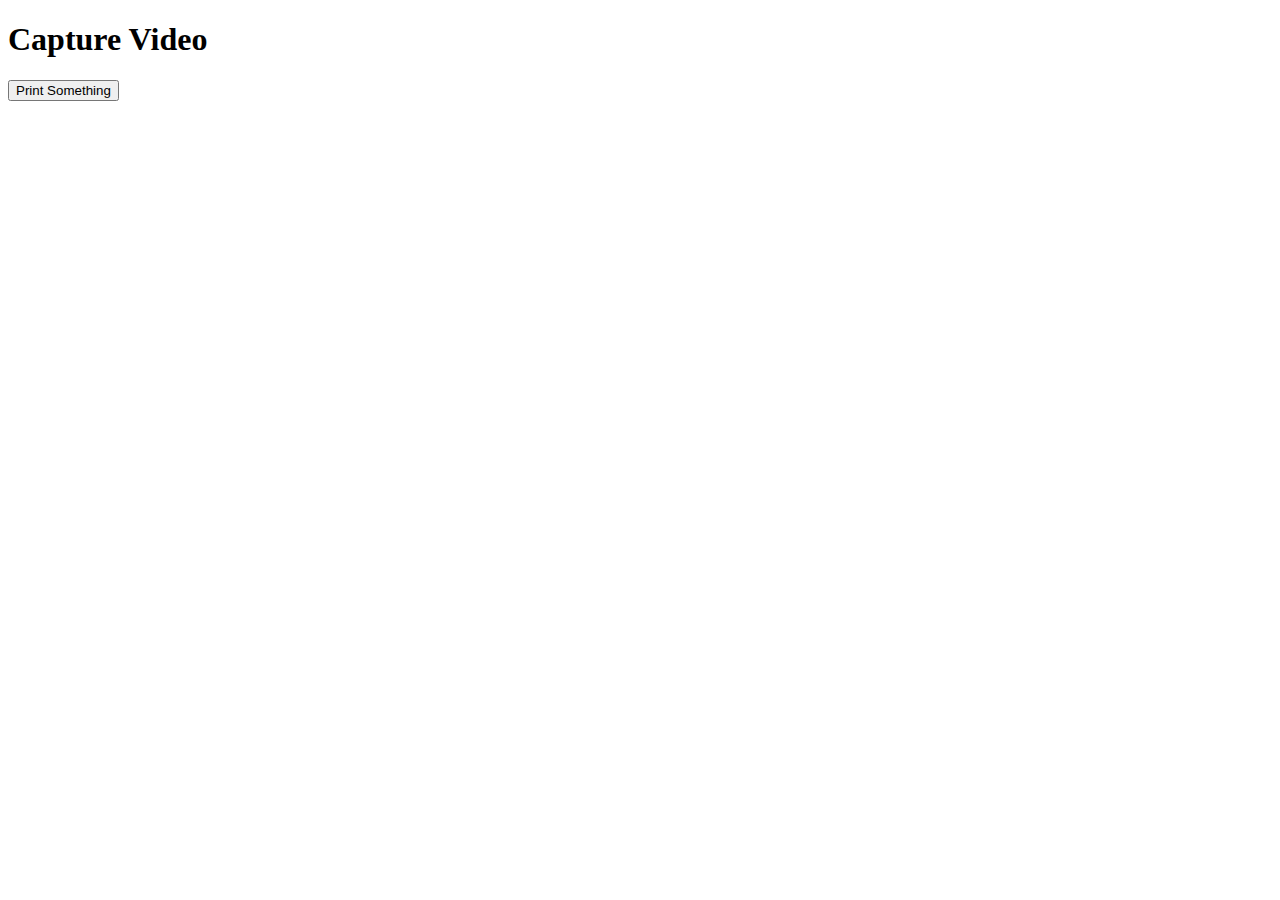
==== index.html @ d815b397 "Sample Project" ====
<!doctype html>

<html>
    <head>
        <meta charset="UTF-8">
        <meta name="viewport" content="width=device-width,initial-scale=1.0">

        <link rel="stylesheet" href="https://pyscript.net/releases/2024.1.1/core.css">

        <!-- This script tag bootstraps PyScript -->
        <script type="module" src="https://pyscript.net/releases/2024.1.1/core.js"></script>

        <script type="module">
            const loading = document.getElementById('loading');
            addEventListener('py:ready', () => loading.close());
            loading.showModal();
        </script>

        <title>Pose Estimation</title>
    </head>

    <body>
        <section>
            <h1>Capture Video</h1>
            <script type="py" src="./videoCapture.py"></script>
            <button id="Record Video" py-click="videoCapture.print">Print Something</button>
        </section>
    </body>
</html>
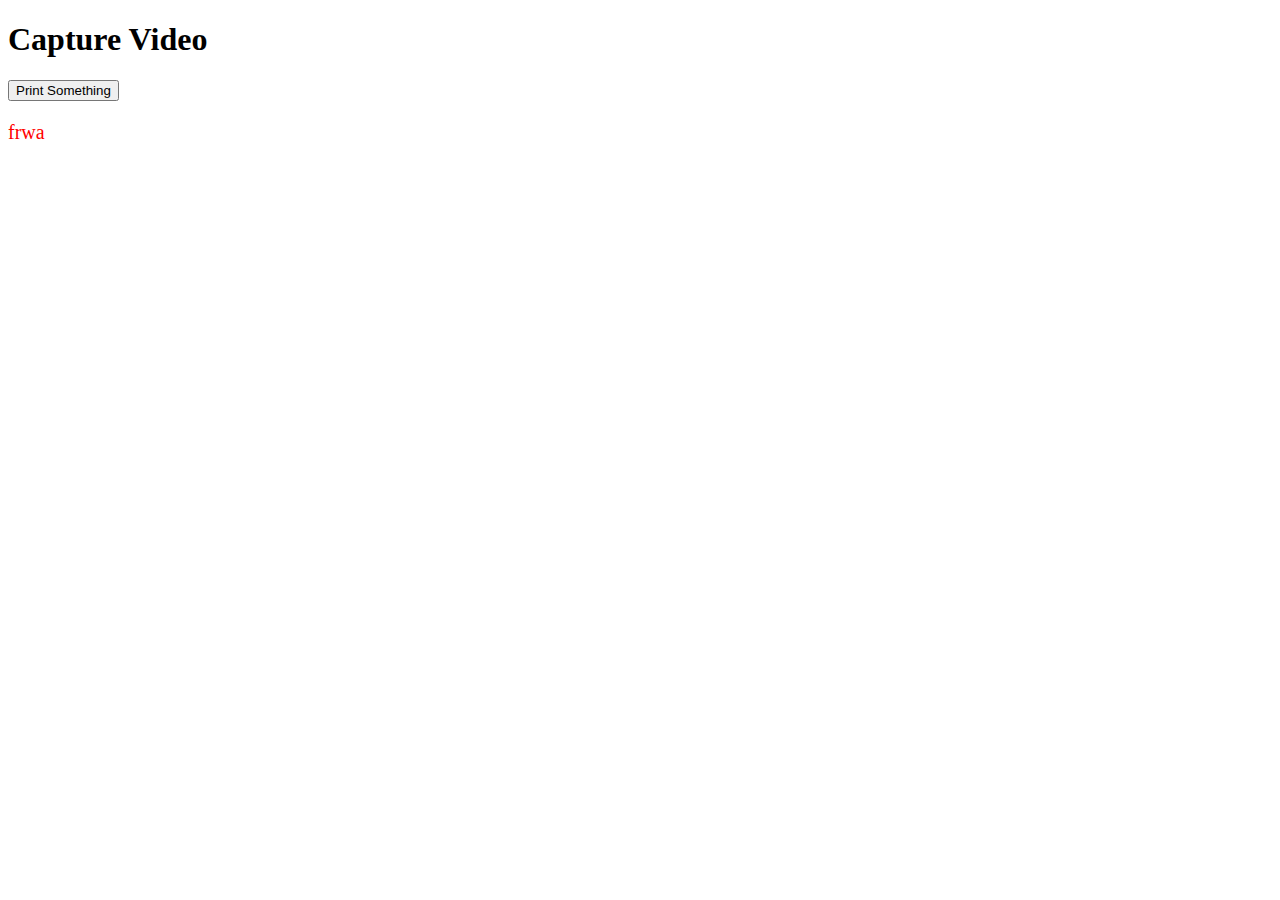
==== commit b3902e71: "Adding style sheet" ====
--- a/index.html
+++ b/index.html
@@ -5,7 +5,7 @@
         <meta charset="UTF-8">
         <meta name="viewport" content="width=device-width,initial-scale=1.0">
 
-        <link rel="stylesheet" href="https://pyscript.net/releases/2024.1.1/core.css">
+        <link rel="stylesheet" href="style.css">
 
         <!-- This script tag bootstraps PyScript -->
         <script type="module" src="https://pyscript.net/releases/2024.1.1/core.js"></script>
@@ -24,6 +24,7 @@
             <h1>Capture Video</h1>
             <script type="py" src="./videoCapture.py"></script>
             <button id="Record Video" py-click="videoCapture.print">Print Something</button>
+            <p class="title">frwa</p>
         </section>
     </body>
 </html>--- a/style.css
+++ b/style.css
@@ -0,0 +1,4 @@
+.title{
+    color: red;
+    font-size: 20px;
+}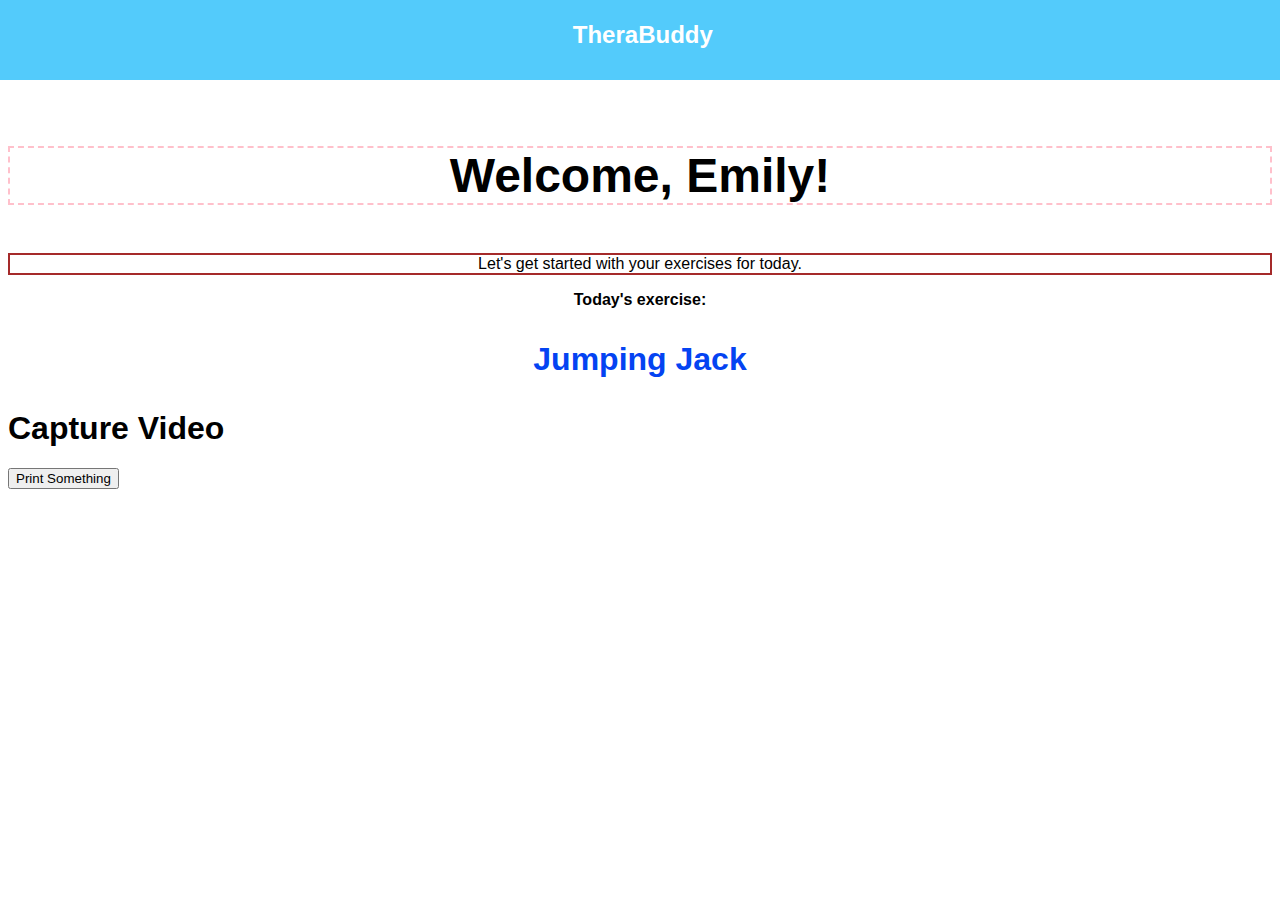
==== commit e1eb37cb: "updated style sheet" ====
--- a/index.html
+++ b/index.html
@@ -21,10 +21,20 @@
 
     <body>
         <section>
+            <div class="navbar">
+                <p class="welcome">TheraBuddy</p>
+            </div>
+            <div class="welcome-msg">
+                <p class="personal">Welcome, Emily!</p>
+                <p class="sub-personal">Let's get started with your exercises for today.</p>
+            </div>
+            <div class="exercise-prompt">
+                <p>Today's exercise:</p>
+                <p class="exercise">Jumping Jack</p>
+            </div>
             <h1>Capture Video</h1>
             <script type="py" src="./videoCapture.py"></script>
             <button id="Record Video" py-click="videoCapture.print">Print Something</button>
-            <p class="title">frwa</p>
         </section>
     </body>
 </html>--- a/style.css
+++ b/style.css
@@ -1,4 +1,52 @@
-.title{
-    color: red;
-    font-size: 20px;
+:root{
+    --primary-color: #53CBFB;
+    --sec-color: #0443f2;
+    --black: #040404;
+    font-family: Arial, Helvetica, sans-serif;
+    padding: 0px;
+    margin: 0px;
+}
+
+.navbar {
+    width: 102vw;
+    justify-content: center;
+    align-items: center;
+    background-color: var(--primary-color);
+    text-align: center;
+    height: 10vh;
+    display: flex;
+    position: relative;
+    top: -2vh;
+    left: -2vh;
+}
+
+.navbar .welcome{
+    font-size: 1.5rem;
+    color: white;
+    font-weight: bold;
+}
+
+.welcome-msg{
+    text-align: center;
+}
+
+.welcome-msg .personal{
+    font-size: 3rem;
+    font-weight: bold;
+    border: dashed 2px pink;
+}
+
+.welcome-msg .sub-personal{
+    border: solid 2px brown;
+    margin-top: 0px;
+}
+
+.exercise-prompt{
+    font-weight: 700;
+    text-align: center;
+}
+
+.exercise-prompt .exercise{
+    font-size: 2rem;
+    color: var(--sec-color);
 }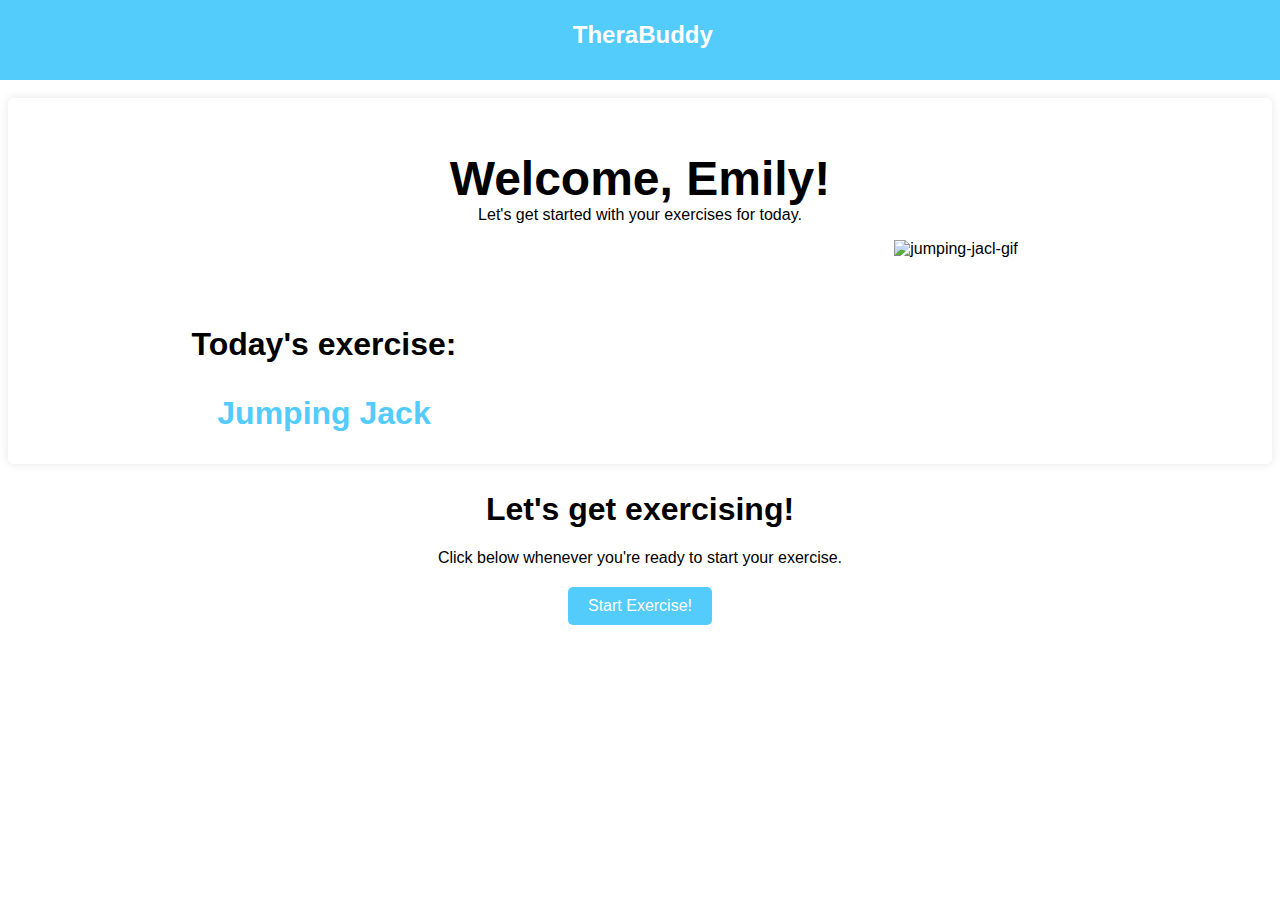
==== commit 87db544c: "base UI ready" ====
--- a/index.html
+++ b/index.html
@@ -24,17 +24,27 @@
             <div class="navbar">
                 <p class="welcome">TheraBuddy</p>
             </div>
-            <div class="welcome-msg">
-                <p class="personal">Welcome, Emily!</p>
-                <p class="sub-personal">Let's get started with your exercises for today.</p>
+            <div class="content">
+                <div class="welcome-msg">
+                    <p class="personal">Welcome, Emily!</p>
+                    <p class="sub-personal">Let's get started with your exercises for today.</p>
+                </div>
+                <div class="exercise-card">
+                    <div class="exercise-prompt">
+                        <p style="font-size: 2rem">Today's exercise:</p>
+                        <p class="exercise">Jumping Jack</p>
+                    </div>
+                    <div class="gif">
+                        <img src="https://cdn.dribbble.com/users/2931468/screenshots/5720362/jumping-jack.gif" alt="jumping-jacl-gif" class="exercise-gif">
+                    </div>
+                </div>
             </div>
-            <div class="exercise-prompt">
-                <p>Today's exercise:</p>
-                <p class="exercise">Jumping Jack</p>
+            <div class="capture-vid">
+                <h1>Let's get exercising!</h1>
+                <p>Click below whenever you're ready to start your exercise.</p>
+                <script type="py" src="./videoCapture.py"></script>
+                <button class="button" id="Record Video" py-click="videoCapture.print">Start Exercise!</button>
             </div>
-            <h1>Capture Video</h1>
-            <script type="py" src="./videoCapture.py"></script>
-            <button id="Record Video" py-click="videoCapture.print">Print Something</button>
         </section>
     </body>
 </html>--- a/style.css
+++ b/style.css
@@ -5,6 +5,7 @@
     font-family: Arial, Helvetica, sans-serif;
     padding: 0px;
     margin: 0px;
+    overflow-x: hidden;
 }
 
 .navbar {
@@ -33,20 +34,73 @@
 .welcome-msg .personal{
     font-size: 3rem;
     font-weight: bold;
-    border: dashed 2px pink;
+    margin-bottom: 0px;
 }
 
 .welcome-msg .sub-personal{
-    border: solid 2px brown;
     margin-top: 0px;
 }
 
 .exercise-prompt{
     font-weight: 700;
     text-align: center;
+    margin-top: 6vh;
+    height: 100%;
+    width: 50%;
 }
 
 .exercise-prompt .exercise{
     font-size: 2rem;
+    color: var(--primary-color);
+}
+
+.exercise-prompt .exercise:hover{
     color: var(--sec-color);
+    cursor: pointer;
+}
+
+.gif{
+    border-radius: 5px;
+    display: flex;
+    justify-content: center;
+    width: 50%;
+}
+
+.exercise-card{
+    display: flex;
+    flex-direction: row;
+    justify-content: center;
+    border-radius: 5px;
+}
+
+.content{
+    border-radius: 5px;
+    box-shadow: 0px 0px 10px 0px rgba(0,0,0,0.1);
+    padding-top: 5px;
+}
+
+.capture-vid{
+    width: 100%;
+    justify-content: center;
+    text-align: center;
+    margin-top: 3vh;
+}
+
+.button{
+    background-color: var(--primary-color);
+    color: white;
+    border: none;
+    padding: 10px 20px;
+    text-align: center;
+    text-decoration: none;
+    display: inline-block;
+    font-size: 16px;
+    border-radius: 5px;
+    margin: 4px 2px;
+    cursor: pointer;
+}
+
+.button:hover{
+    background-color: var(--sec-color);
+    
 }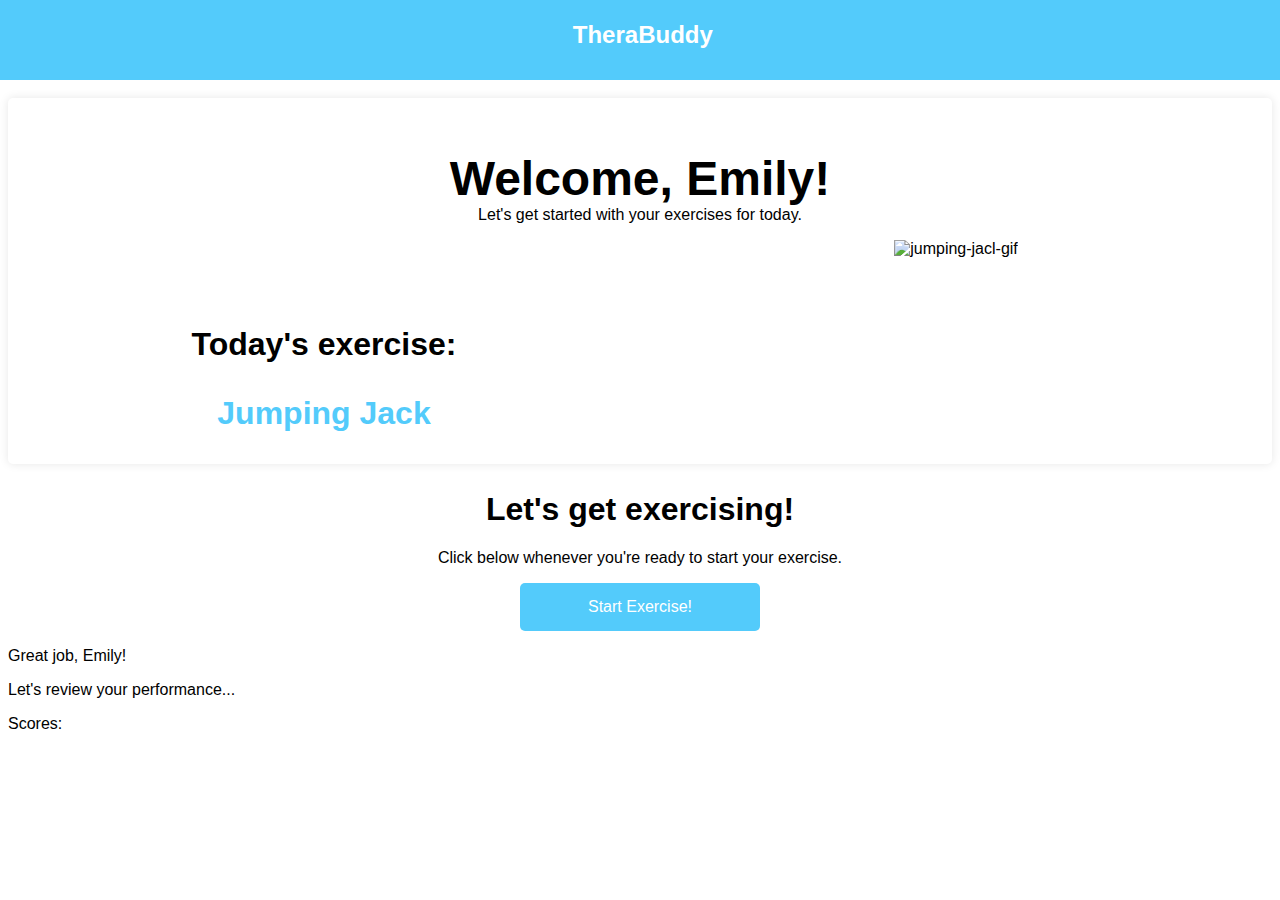
==== commit 913b4627: "More of CSS and button function switch done" ====
--- a/index.html
+++ b/index.html
@@ -43,8 +43,32 @@
                 <h1>Let's get exercising!</h1>
                 <p>Click below whenever you're ready to start your exercise.</p>
                 <script type="py" src="./videoCapture.py"></script>
-                <button class="button" id="Record Video" py-click="videoCapture.print">Start Exercise!</button>
+                <button class="button" id="Record Video" py-click="videoCapture.print" onclick="startCapture()">Start Exercise!</button>
+            </div>
+
+            <!-- score -->
+            <div class="score">
+                <div class="personalized-container">
+                    <p>Great job, Emily!</p>
+                    <p>Let's review your performance...</p>
+                </div>
+                <div class="score-container">
+                    <p>Scores:</p>
+                </div>
             </div>
         </section>
     </body>
-</html>+</html>
+
+<script>
+    function startCapture() {
+        console.log("--------Start Capture--------");
+        document.getElementById("Record Video").onclick = function() {stopCapture()};
+        document.getElementById("Record Video").innerHTML = "Stop Exercise";
+        document.getElementsByClassName("score-container").display = "block";
+    }
+
+    function stopCapture() {
+        console.log("--------Stop Capture--------");
+    }
+</script>--- a/style.css
+++ b/style.css
@@ -96,11 +96,36 @@
     display: inline-block;
     font-size: 16px;
     border-radius: 5px;
-    margin: 4px 2px;
     cursor: pointer;
+    width: 15rem;
+    height: 3rem;
 }
 
 .button:hover{
     background-color: var(--sec-color);
     
+}
+
+.capture-vid .button-surround{
+    width: 15rem;
+    height: 3rem;
+    margin: 0px;
+}
+
+.button-surround{
+    border: solid 2px brown;
+    margin: 0px;
+    border-radius: 5px;
+}
+
+.button-parent{
+    border: solid 2px blue;
+    display: flex;
+    flex-direction: column;
+    justify-content: center;
+    align-items: center;
+}
+
+.score{
+    /* display: none; */
 }